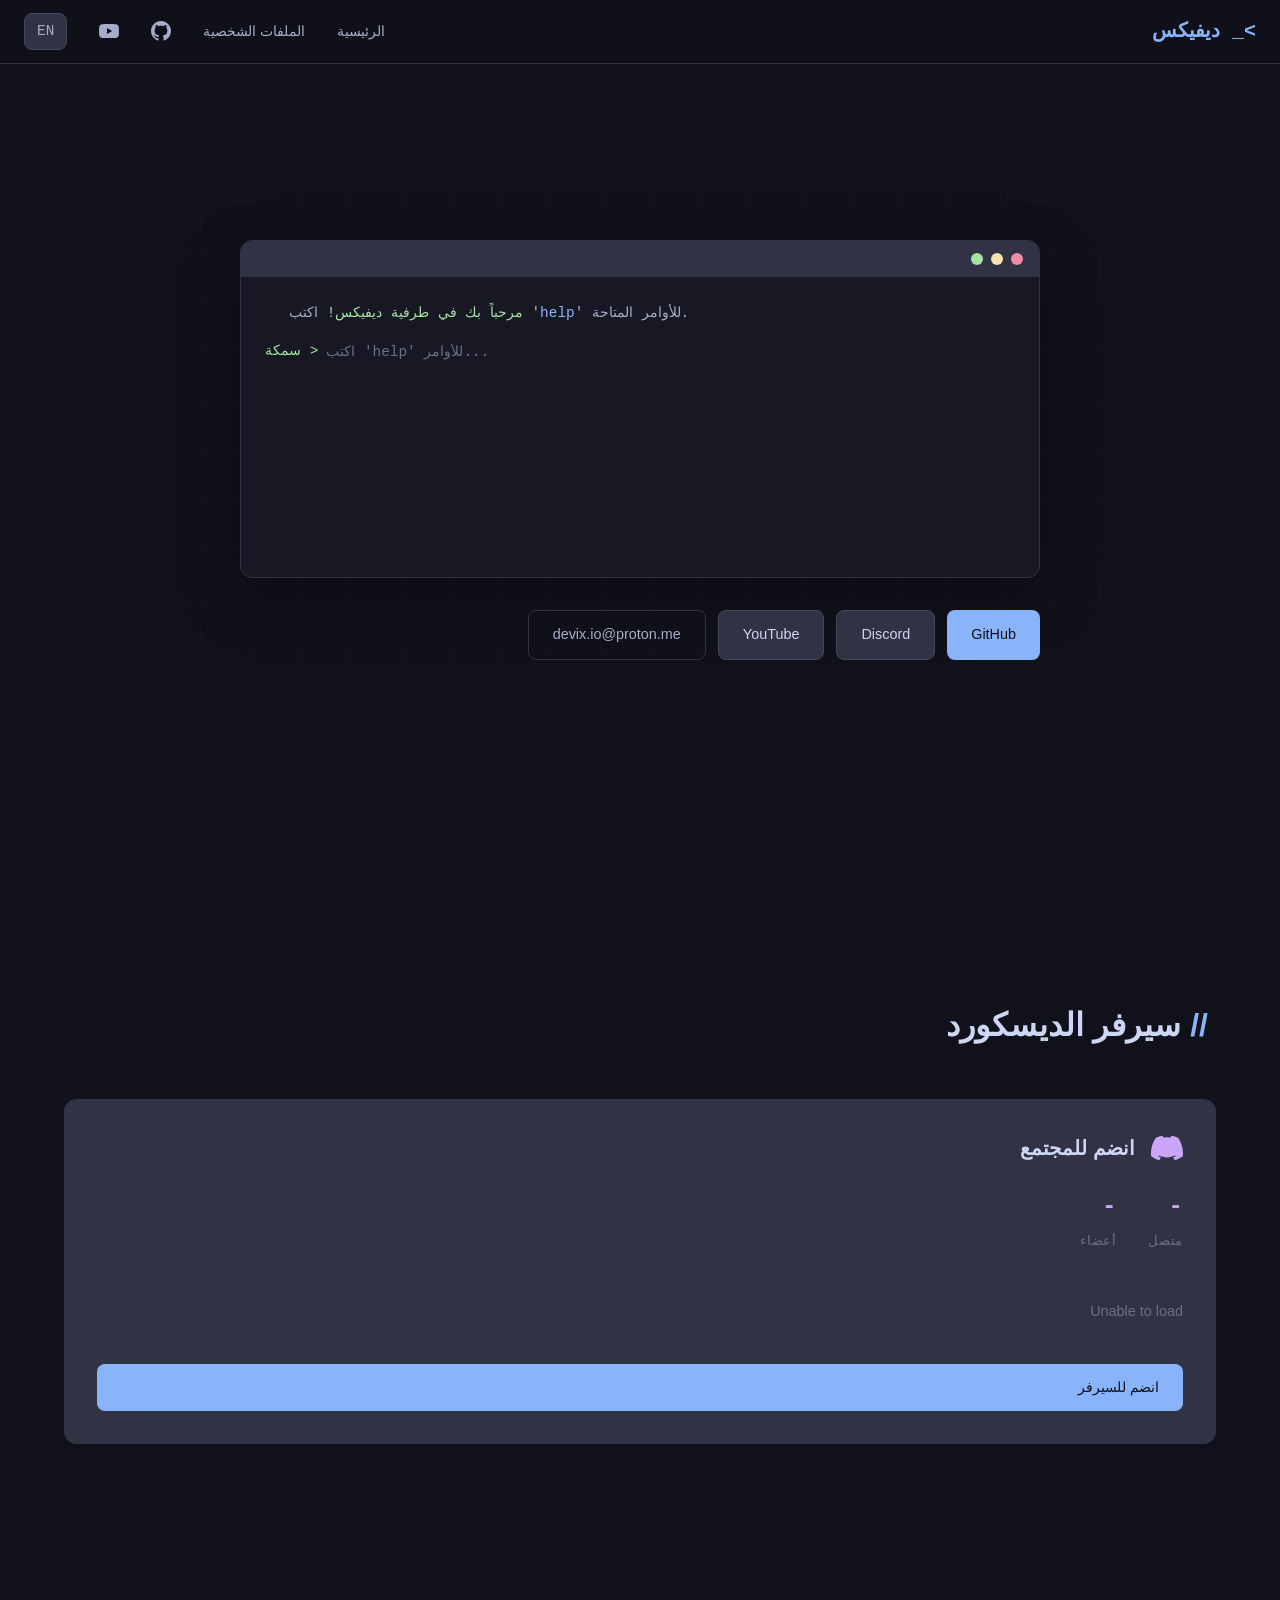
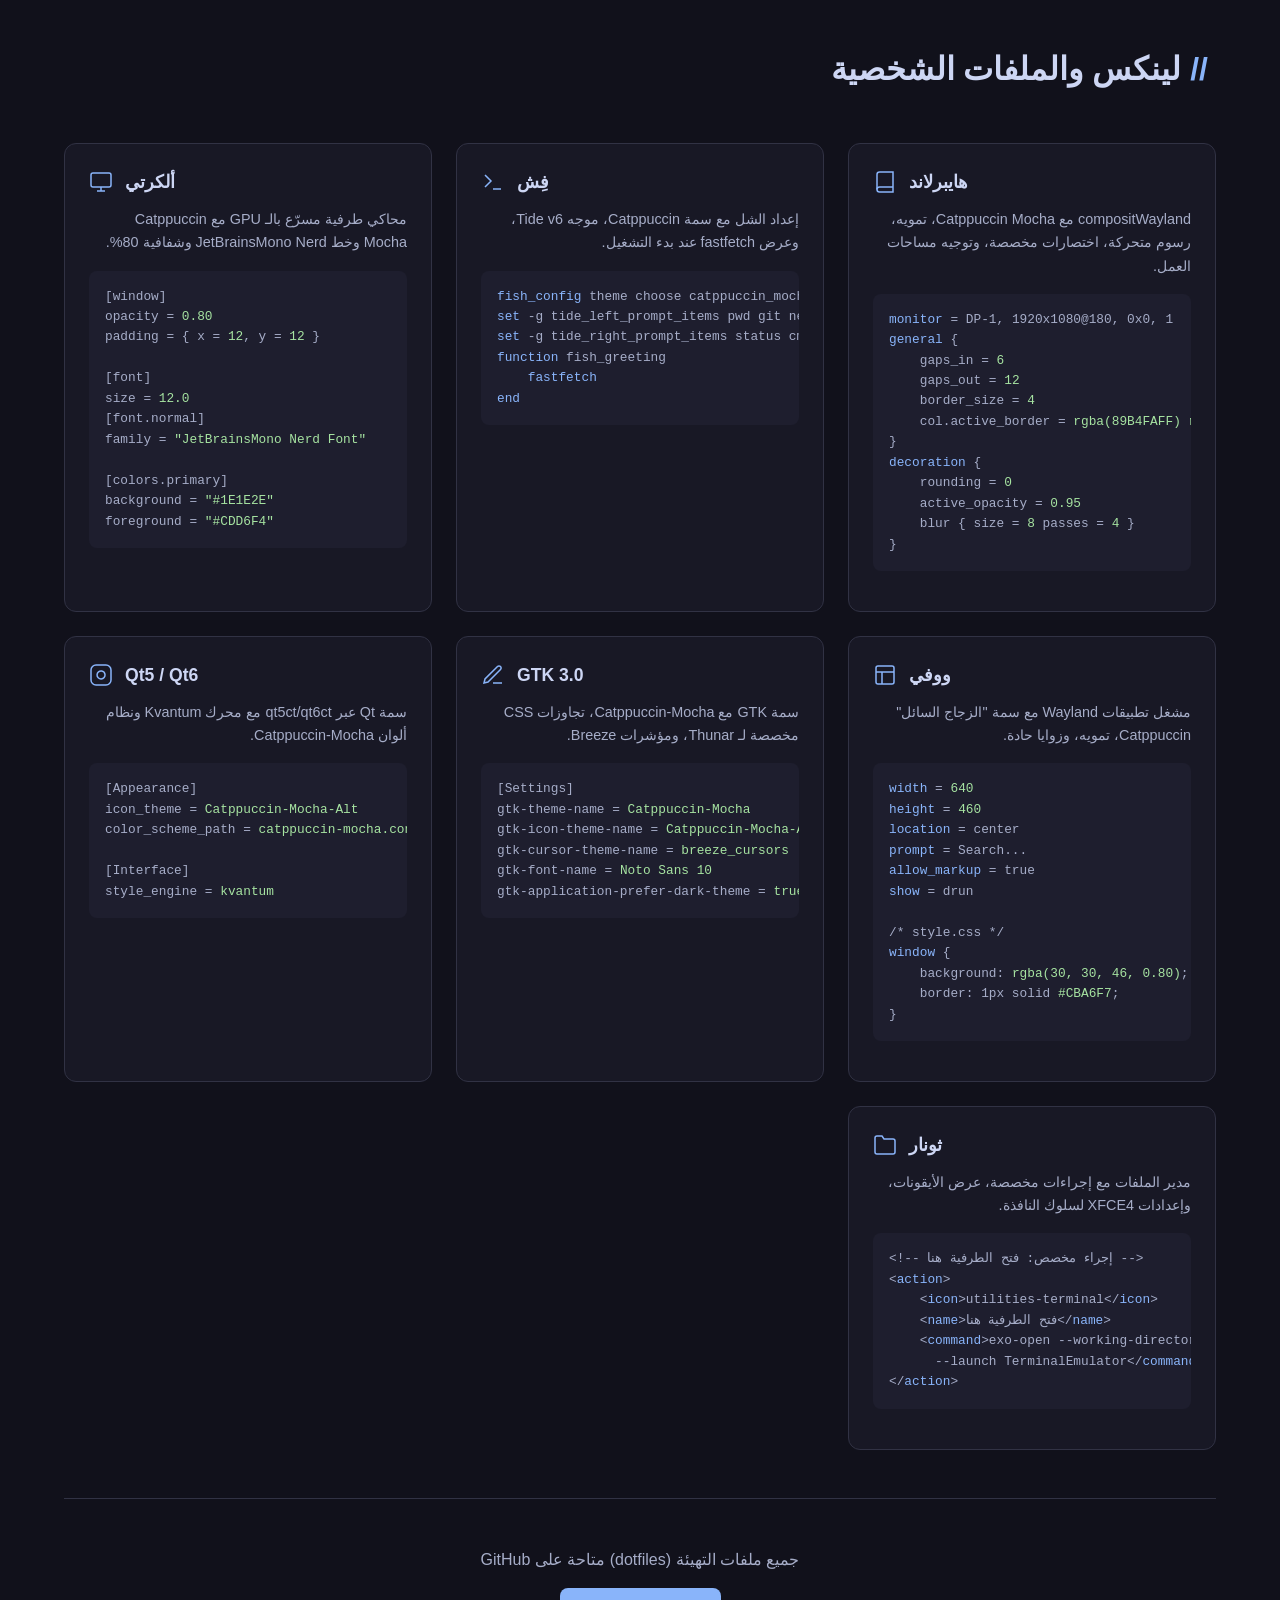
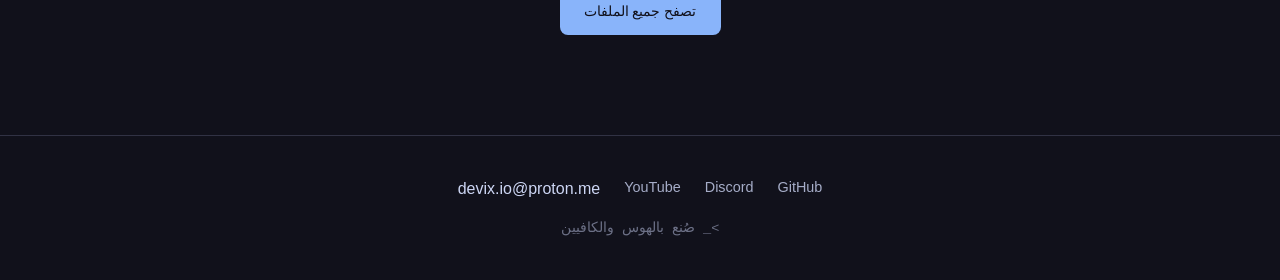
==== index-ar.html @ f1e40262 "Add files via upload" ====
<!DOCTYPE html>
<html lang="ar" dir="rtl">
<head>
    <meta charset="UTF-8">
    <meta name="viewport" content="width=device-width, initial-scale=1.0">
    <title>ديفيكس | مطور و منشئ محتوى</title>
    <meta name="description" content="محفظة ديفيكس - عاشق لينكس، لاعب محترف، يوتيوبر. عرض السكربتات والأدوات مفتوحة المصدر.">
    <meta http-equiv="Content-Security-Policy" content="default-src 'self'; script-src 'self' 'unsafe-inline' 'unsafe-eval'; style-src 'self' 'unsafe-inline' https://fonts.googleapis.com; font-src 'self' https://fonts.gstatic.com; img-src 'self' data: https:; connect-src 'self'; frame-src 'none'; object-src 'none'; base-uri 'self'; form-action 'self'; frame-ancestors 'none'; upgrade-insecure-requests;">
    <meta http-equiv="X-Content-Type-Options" content="nosniff">
    <meta http-equiv="X-Frame-Options" content="DENY">
    <meta http-equiv="X-XSS-Protection" content="1; mode=block">
    <meta http-equiv="Referrer-Policy" content="strict-origin-when-cross-origin">
    <meta http-equiv="Permissions-Policy" content="camera=(), microphone=(), geolocation=(), payment=(), usb=(), magnetometer=(), gyroscope=(), accelerometer=()">
    <meta http-equiv="Expect-CT" content="max-age=86400, enforce">
    <meta name="robots" content="index, follow, max-snippet:-1, max-image-preview:large, max-video-preview:-1">
    <meta name="theme-color" content="#111111">
    <meta name="msapplication-TileColor" content="#111111">
    <meta name="apple-mobile-web-app-capable" content="yes">
    <meta name="apple-mobile-web-app-status-bar-style" content="black-translucent">
    <link rel="stylesheet" href="style.css">
    <link rel="preconnect" href="https://fonts.googleapis.com">
    <link rel="preconnect" href="https://fonts.gstatic.com" crossorigin>
    <link href="https://fonts.googleapis.com/css2?family=JetBrains+Mono:wght@400;500;700&family=Inter:wght@300;400;500;600;700&display=swap" rel="stylesheet">
    <link href="https://fonts.googleapis.com/css2?family=Noto+Sans+Arabic:wght@300;400;500;600;700&display=swap" rel="stylesheet">
</head>
<body>
    <div class="grid-bg"></div>

    <nav class="navbar">
        <a href="#" class="logo">&gt;_ ديفيكس</a>
        <div class="nav-links">
            <a href="#home">الرئيسية</a>
            <a href="#dotfiles">الملفات الشخصية</a>
            <a href="https://github.com/devixio" target="_blank" class="social-link" aria-label="GitHub">
                <svg width="20" height="20" viewBox="0 0 24 24" fill="currentColor">
                    <path d="M12 0c-6.626 0-12 5.373-12 12 0 5.302 3.438 9.8 8.207 11.387.599.111.793-.261.793-.577v-2.234c-3.338.726-4.033-1.416-4.033-1.416-.546-1.387-1.333-1.756-1.333-1.756-1.089-.745.083-.729.083-.729 1.205.084 1.839 1.237 1.839 1.237 1.07 1.834 2.807 1.304 3.492.997.107-.775.418-1.305.762-1.604-2.665-.305-5.467-1.334-5.467-5.931 0-1.311.469-2.381 1.236-3.221-.124-.303-.535-1.524.117-3.176 0 0 1.008-.322 3.301 1.23.957-.266 1.983-.399 3.003-.404 1.02.005 2.047.138 3.006.404 2.291-1.552 3.297-1.23 3.297-1.23.653 1.653.242 2.874.118 3.176.77.84 1.235 1.911 1.235 3.221 0 4.609-2.807 5.624-5.479 5.921.43.372.823 1.102.823 2.222v3.293c0 .319.192.694.801.576 4.765-1.589 8.199-6.086 8.199-11.386 0-6.627-5.373-12-12-12z"/>
                </svg>
            </a>
            <a href="https://www.youtube.com/@imdevix" target="_blank" class="social-link" aria-label="YouTube">
                <svg width="20" height="20" viewBox="0 0 24 24" fill="currentColor">
                    <path d="M23.498 6.186a3.016 3.016 0 0 0-2.122-2.136C19.505 3.545 12 3.545 12 3.545s-7.505 0-9.377.505A3.017 3.017 0 0 0 .502 6.186C0 8.07 0 12 0 12s0 3.93.502 5.814a3.016 3.016 0 0 0 2.122 2.136c1.871.505 9.376.505 9.376.505s7.505 0 9.377-.505a3.015 3.015 0 0 0 2.122-2.136C24 15.93 24 12 24 12s0-3.93-.502-5.814zM9.545 15.568V8.432L15.818 12l-6.273 3.568z"/>
                </svg>
            </a>
            <a href="index.html" class="lang-switch" aria-label="English">EN</a>
        </div>
        <button class="mobile-menu-btn" aria-label="القائمة">
            <span></span>
            <span></span>
            <span></span>
        </button>
    </nav>

    <div class="mobile-menu">
        <a href="#home">الرئيسية</a>
        <a href="#dotfiles">الملفات الشخصية</a>
        <a href="https://github.com/devixio" target="_blank">GitHub</a>
        <a href="https://www.youtube.com/@imdevix" target="_blank">YouTube</a>
        <a href="https://discord.gg/p2QzaUtWvS" target="_blank">سيرفر الديسكورد</a>
        <a href="index.html" class="lang-switch">English</a>
    </div>

    <main>
        <section id="home" class="hero">
            <div class="hero-content">
                <div class="terminal-window">
                    <div class="terminal-header">
                        <span class="dot red"></span>
                        <span class="dot yellow"></span>
                        <span class="dot green"></span>
                    </div>
                    <div class="terminal-body" id="terminal">
                        <div id="output"></div>
                        <div class="terminal-input-line">
                            <span class="prompt">سمكة ></span>
                            <input type="text" id="command-input" autofocus autocomplete="off" spellcheck="false" placeholder="اكتب 'help' للأوامر...">
                        </div>
                    </div>
                </div>
                <div class="hero-links">
                    <a href="https://github.com/devixio" target="_blank" class="btn btn-primary">GitHub</a>
                    <a href="https://discord.gg/p2QzaUtWvS" target="_blank" class="btn btn-secondary">Discord</a>
                    <a href="https://www.youtube.com/@imdevix" target="_blank" class="btn btn-secondary">YouTube</a>
                    <span class="btn btn-ghost" style="cursor:default;">devix.io@proton.me</span>
                </div>
            </div>
        </section>

        <section id="discord" class="section">
            <div class="container">
                <h2 class="section-title"><span class="accent">//</span> سيرفر الديسكورد</h2>
                <div class="discord-widget" id="discord-widget">
                    <div class="discord-header">
                        <svg class="discord-icon" width="32" height="32" viewBox="0 0 24 24" fill="currentColor">
                            <path d="M20.317 4.37a19.791 19.791 0 0 0-4.885-1.515.074.074 0 0 0-.079.037c-.21.375-.444.864-.608 1.25a18.27 18.27 0 0 0-5.487 0 12.64 12.64 0 0 0-.617-1.25.077.077 0 0 0-.079-.037A19.736 19.736 0 0 0 3.677 4.37a.07.07 0 0 0-.032.027C.533 9.046-.32 13.58.099 18.057a.082.082 0 0 0 .031.057 19.9 19.9 0 0 0 5.993 3.03.078.078 0 0 0 .084-.028c.462-.63.874-1.295 1.226-1.994a.076.076 0 0 0-.041-.106 13.107 13.107 0 0 1-1.872-.892.077.077 0 0 1-.008-.128 10.2 10.2 0 0 0 .372-.292.074.074 0 0 1 .077-.01c3.928 1.793 8.18 1.793 12.062 0a.074.074 0 0 1 .078.01c.12.098.246.198.373.292a.077.077 0 0 1-.006.127 12.299 12.299 0 0 1-1.873.892.077.077 0 0 0-.041.107c.36.698.772 1.362 1.225 1.993a.076.076 0 0 0 .084.028 19.839 19.839 0 0 0 6.002-3.03.077.077 0 0 0 .032-.054c.5-5.177-.838-9.674-3.549-13.66a.061.061 0 0 0-.031-.03z"/>
                        </svg>
                        <h3>انضم للمجتمع</h3>
                    </div>
                    <div class="discord-stats" id="discord-stats">
                        <div class="stat">
                            <span class="stat-value" id="discord-online">-</span>
                            <span class="stat-label">متصل</span>
                        </div>
                        <div class="stat">
                            <span class="stat-value" id="discord-members">-</span>
                            <span class="stat-label">أعضاء</span>
                        </div>
                    </div>
                    <div class="discord-members" id="discord-members-list">
                        <div class="loading">جاري التحميل...</div>
                    </div>
                    <a href="https://discord.gg/p2QzaUtWvS" target="_blank" class="btn btn-primary discord-join">انضم للسيرفر</a>
                </div>
            </div>
        </section>

        <section id="dotfiles" class="section">
            <div class="container">
                <h2 class="section-title"><span class="accent">//</span> لينكس والملفات الشخصية</h2>
                <div class="dotfiles-grid">
                    <div class="dotfile-card">
                        <div class="dotfile-header">
                            <svg width="24" height="24" viewBox="0 0 24 24" fill="none" stroke="currentColor" stroke-width="1.5">
                                <path d="M4 19.5A2.5 2.5 0 0 1 6.5 17H20"/>
                                <path d="M6.5 2H20v20H6.5A2.5 2.5 0 0 1 4 19.5v-15A2.5 2.5 0 0 1 6.5 2z"/>
                            </svg>
                            <h3>هايبرلاند</h3>
                        </div>
                        <p> compositWayland مع Catppuccin Mocha، تمويه، رسوم متحركة، اختصارات مخصصة، وتوجيه مساحات العمل.</p>
                        <div class="code-preview">
                            <pre><code><span class="keyword">monitor</span> = DP-1, 1920x1080@180, 0x0, 1
<span class="keyword">general</span> {
    gaps_in = <span class="string">6</span>
    gaps_out = <span class="string">12</span>
    border_size = <span class="string">4</span>
    col.active_border = <span class="string">rgba(89B4FAFF) rgba(CBA6F7FF) 135deg</span>
}
<span class="keyword">decoration</span> {
    rounding = <span class="string">0</span>
    active_opacity = <span class="string">0.95</span>
    blur { size = <span class="string">8</span> passes = <span class="string">4</span> }
}</code></pre>
                        </div>
                    </div>

                    <div class="dotfile-card">
                        <div class="dotfile-header">
                            <svg width="24" height="24" viewBox="0 0 24 24" fill="none" stroke="currentColor" stroke-width="1.5">
                                <polyline points="4,17 10,11 4,5"/>
                                <line x1="12" y1="19" x2="20" y2="19"/>
                            </svg>
                            <h3>فِش</h3>
                        </div>
                        <p>إعداد الشل مع سمة Catppuccin، موجه Tide v6، وعرض fastfetch عند بدء التشغيل.</p>
                        <div class="code-preview">
                            <pre><code><span class="keyword">fish_config</span> theme choose catppuccin_mocha
<span class="keyword">set</span> -g tide_left_prompt_items pwd git newline character
<span class="keyword">set</span> -g tide_right_prompt_items status cmd_duration context jobs node python
<span class="keyword">function</span> fish_greeting
    <span class="keyword">fastfetch</span>
<span class="keyword">end</span></code></pre>
                        </div>
                    </div>

                    <div class="dotfile-card">
                        <div class="dotfile-header">
                            <svg width="24" height="24" viewBox="0 0 24 24" fill="none" stroke="currentColor" stroke-width="1.5">
                                <rect x="2" y="3" width="20" height="14" rx="2"/>
                                <path d="M8 21h8M12 17v4"/>
                            </svg>
                            <h3>ألكرتي</h3>
                        </div>
                        <p>محاكي طرفية مسرّع بالـ GPU مع Catppuccin Mocha وخط JetBrainsMono Nerd وشفافية 80%.</p>
                        <div class="code-preview">
                            <pre><code>[window]
opacity = <span class="string">0.80</span>
padding = { x = <span class="string">12</span>, y = <span class="string">12</span> }

[font]
size = <span class="string">12.0</span>
[font.normal]
family = <span class="string">"JetBrainsMono Nerd Font"</span>

[colors.primary]
background = <span class="string">"#1E1E2E"</span>
foreground = <span class="string">"#CDD6F4"</span></code></pre>
                        </div>
                    </div>

                    <div class="dotfile-card">
                        <div class="dotfile-header">
                            <svg width="24" height="24" viewBox="0 0 24 24" fill="none" stroke="currentColor" stroke-width="1.5">
                                <rect x="3" y="3" width="18" height="18" rx="2"/>
                                <path d="M3 9h18M9 21V9"/>
                            </svg>
                            <h3>ووفي</h3>
                        </div>
                        <p>مشغل تطبيقات Wayland مع سمة "الزجاج السائل" Catppuccin، تمويه، وزوايا حادة.</p>
                        <div class="code-preview">
                            <pre><code><span class="keyword">width</span> = <span class="string">640</span>
<span class="keyword">height</span> = <span class="string">460</span>
<span class="keyword">location</span> = center
<span class="keyword">prompt</span> = Search...
<span class="keyword">allow_markup</span> = true
<span class="keyword">show</span> = drun

<span class="comment">/* style.css */</span>
<span class="keyword">window</span> {
    background: <span class="string">rgba(30, 30, 46, 0.80)</span>;
    border: 1px solid <span class="string">#CBA6F7</span>;
}</code></pre>
                        </div>
                    </div>

                    <div class="dotfile-card">
                        <div class="dotfile-header">
                            <svg width="24" height="24" viewBox="0 0 24 24" fill="none" stroke="currentColor" stroke-width="1.5">
                                <path d="M12 20h9"/>
                                <path d="M16.5 3.5a2.121 2.121 0 0 1 3 3L7 19l-4 1 1-4L16.5 3.5z"/>
                            </svg>
                            <h3>GTK 3.0</h3>
                        </div>
                        <p>سمة GTK مع Catppuccin-Mocha، تجاوزات CSS مخصصة لـ Thunar، ومؤشرات Breeze.</p>
                        <div class="code-preview">
                            <pre><code>[Settings]
gtk-theme-name = <span class="string">Catppuccin-Mocha</span>
gtk-icon-theme-name = <span class="string">Catppuccin-Mocha-Alt</span>
gtk-cursor-theme-name = <span class="string">breeze_cursors</span>
gtk-font-name = <span class="string">Noto Sans 10</span>
gtk-application-prefer-dark-theme = <span class="string">true</span></code></pre>
                        </div>
                    </div>

                    <div class="dotfile-card">
                        <div class="dotfile-header">
                            <svg width="24" height="24" viewBox="0 0 24 24" fill="none" stroke="currentColor" stroke-width="1.5">
                                <rect x="2" y="2" width="20" height="20" rx="5"/>
                                <path d="M16 11.37A4 4 0 1 1 12.63 8 4 4 0 0 1 16 11.37z"/>
                            </svg>
                            <h3>Qt5 / Qt6</h3>
                        </div>
                        <p>سمة Qt عبر qt5ct/qt6ct مع محرك Kvantum ونظام ألوان Catppuccin-Mocha.</p>
                        <div class="code-preview">
                            <pre><code>[Appearance]
icon_theme = <span class="string">Catppuccin-Mocha-Alt</span>
color_scheme_path = <span class="string">catppuccin-mocha.conf</span>

[Interface]
style_engine = <span class="string">kvantum</span></code></pre>
                        </div>
                    </div>

                    <div class="dotfile-card">
                        <div class="dotfile-header">
                            <svg width="24" height="24" viewBox="0 0 24 24" fill="none" stroke="currentColor" stroke-width="1.5">
                                <path d="M22 19a2 2 0 0 1-2 2H4a2 2 0 0 1-2-2V5a2 2 0 0 1 2-2h5l2 3h9a2 2 0 0 1 2 2z"/>
                            </svg>
                            <h3>ثونار</h3>
                        </div>
                        <p>مدير الملفات مع إجراءات مخصصة، عرض الأيقونات، وإعدادات XFCE4 لسلوك النافذة.</p>
                        <div class="code-preview">
                            <pre><code><span class="comment">&lt;!-- إجراء مخصص: فتح الطرفية هنا --&gt;</span>
&lt;<span class="keyword">action</span>&gt;
    &lt;<span class="keyword">icon</span>&gt;utilities-terminal&lt;/<span class="keyword">icon</span>&gt;
    &lt;<span class="keyword">name</span>&gt;فتح الطرفية هنا&lt;/<span class="keyword">name</span>&gt;
    &lt;<span class="keyword">command</span>&gt;exo-open --working-directory %f \
      --launch TerminalEmulator&lt;/<span class="keyword">command</span>&gt;
&lt;/<span class="keyword">action</span>&gt;</code></pre>
                        </div>
                    </div>
                </div>
                <div class="dotfiles-cta">
                    <p>جميع ملفات التهيئة (dotfiles) متاحة على GitHub</p>
                    <a href="https://github.com/devixio/dotfiles" target="_blank" class="btn btn-primary">تصفح جميع الملفات</a>
                </div>
            </div>
        </section>

    </main>

    <footer class="footer">
        <div class="container">
            <div class="footer-content">
                <p class="footer-text">&gt;_ صُنع بالهوس والكافيين</p>
                <div class="footer-links">
                    <a href="https://github.com/devixio" target="_blank">GitHub</a>
                    <a href="https://discord.gg/p2QzaUtWvS" target="_blank">Discord</a>
                    <a href="https://www.youtube.com/@imdevix" target="_blank">YouTube</a>
                    <span style="cursor:default;">devix.io@proton.me</span>
                </div>
            </div>
        </div>
    </footer>

    <script src="script.js" defer></script>
</body>
</html>
---- style.css ----
:root {
    /* Catppuccin Mocha */
    --base: #1e1e2e;
    --mantle: #181825;
    --crust: #11111b;
    --surface0: #313244;
    --surface1: #45475a;
    --surface2: #585b70;
    --overlay0: #6c7086;
    --overlay1: #7f849c;
    --overlay2: #9399b2;
    --subtext0: #a6adc8;
    --subtext1: #bac2de;
    --text: #cdd6f4;
    --lavender: #b4befe;
    --blue: #89b4fa;
    --sapphire: #74c7ec;
    --sky: #89dceb;
    --teal: #94e2d5;
    --green: #a6e3a1;
    --yellow: #f9e2af;
    --peach: #fab387;
    --maroon: #eba0ac;
    --red: #f38ba8;
    --mauve: #cba6f7;
    --pink: #f5c2e7;
    --flamingo: #f2cdcd;
    --rosewater: #f5e0dc;

    --font-sans: 'Inter', -apple-system, BlinkMacSystemFont, sans-serif;
    --font-mono: 'JetBrains Mono', 'Fira Code', monospace;

    --radius: 8px;
    --radius-lg: 12px;
    --transition: 200ms ease;
}

* {
    margin: 0;
    padding: 0;
    box-sizing: border-box;
}

html {
    scroll-behavior: smooth;
    scroll-padding-top: 80px;
}

body {
    font-family: var(--font-sans);
    background: var(--crust);
    color: var(--text);
    line-height: 1.6;
    overflow-x: hidden;
}

/* Grid Background */
.grid-bg {
    position: fixed;
    top: 0;
    left: 0;
    width: 100%;
    height: 100%;
    background-image:
        linear-gradient(rgba(137, 180, 250, 0.03) 1px, transparent 1px),
        linear-gradient(90deg, rgba(137, 180, 250, 0.03) 1px, transparent 1px);
    background-size: 50px 50px;
    pointer-events: none;
    z-index: -1;
}

/* Container */
.container {
    max-width: 1200px;
    margin: 0 auto;
    padding: 0 24px;
}

/* Navbar */
.navbar {
    position: fixed;
    top: 0;
    left: 0;
    right: 0;
    height: 64px;
    background: rgba(17, 17, 27, 0.85);
    backdrop-filter: blur(12px);
    border-bottom: 1px solid var(--surface0);
    display: flex;
    align-items: center;
    justify-content: space-between;
    padding: 0 24px;
    z-index: 1000;
}

.logo {
    font-family: var(--font-mono);
    font-size: 1.25rem;
    font-weight: 700;
    color: var(--blue);
    text-decoration: none;
    transition: color var(--transition);
}

.logo:hover {
    color: var(--lavender);
}

.nav-links {
    display: flex;
    align-items: center;
    gap: 32px;
}

.nav-links a {
    color: var(--subtext0);
    text-decoration: none;
    font-size: 0.9rem;
    font-weight: 500;
    transition: color var(--transition);
}

.nav-links a:hover {
    color: var(--text);
}

.social-link {
    color: var(--subtext0) !important;
    display: flex;
    align-items: center;
}

.social-link:hover {
    color: var(--text) !important;
}

.mobile-menu-btn {
    display: none;
    flex-direction: column;
    gap: 5px;
    background: none;
    border: none;
    cursor: pointer;
    padding: 4px;
}

.mobile-menu-btn span {
    display: block;
    width: 24px;
    height: 2px;
    background: var(--text);
    transition: all var(--transition);
}

.mobile-menu {
    display: none;
    position: fixed;
    top: 64px;
    left: 0;
    right: 0;
    background: var(--mantle);
    border-bottom: 1px solid var(--surface0);
    padding: 16px 24px;
    flex-direction: column;
    gap: 16px;
    z-index: 999;
}

.mobile-menu.active {
    display: flex;
}

.mobile-menu a {
    color: var(--subtext0);
    text-decoration: none;
    font-size: 1rem;
    padding: 8px 0;
    border-bottom: 1px solid var(--surface0);
}

.mobile-menu a:last-child {
    border-bottom: none;
}

/* Hero Section */
.hero {
    min-height: 100vh;
    display: flex;
    align-items: center;
    justify-content: center;
    padding: 100px 24px;
}

.hero-content {
    max-width: 800px;
    width: 100%;
}

.terminal-window {
    background: var(--mantle);
    border: 1px solid var(--surface0);
    border-radius: var(--radius-lg);
    overflow: hidden;
    box-shadow: 0 20px 60px rgba(0, 0, 0, 0.3);
}

.terminal-header {
    background: var(--surface0);
    padding: 12px 16px;
    display: flex;
    gap: 8px;
}

.dot {
    width: 12px;
    height: 12px;
    border-radius: 50%;
}

.dot.red { background: var(--red); }
.dot.yellow { background: var(--yellow); }
.dot.green { background: var(--green); }

.terminal-body {
    padding: 24px;
    font-family: var(--font-mono);
    font-size: 0.9rem;
    line-height: 1.8;
    min-height: 300px;
    max-height: 400px;
    overflow-y: auto;
    cursor: text;
}

.terminal-line {
    color: var(--text);
}

.prompt {
    color: var(--green);
    margin-right: 8px;
}

.terminal-output {
    color: var(--subtext0);
    padding-left: 24px;
    margin-bottom: 12px;
}

.terminal-input-line {
    display: flex;
    align-items: center;
    margin-top: 8px;
}

#command-input {
    flex: 1;
    background: transparent;
    border: none;
    outline: none;
    color: var(--text);
    font-family: var(--font-mono);
    font-size: 0.9rem;
    caret-color: var(--green);
}

#command-input::placeholder {
    color: var(--overlay0);
}

.output-text {
    color: var(--subtext0);
}

.cmd {
    color: var(--blue);
    font-weight: 500;
}

.dir {
    color: var(--blue);
    font-weight: 500;
}

.error {
    color: var(--red);
}

.welcome {
    color: var(--green);
    font-weight: 500;
}

.theme-name {
    color: var(--mauve);
    font-weight: 600;
}

.cursor {
    animation: blink 1s infinite;
    color: var(--green);
}

@keyframes blink {
    0%, 50% { opacity: 1; }
    51%, 100% { opacity: 0; }
}

.hero-links {
    display: flex;
    gap: 12px;
    margin-top: 32px;
    flex-wrap: wrap;
}

/* Buttons */
.btn {
    display: inline-flex;
    align-items: center;
    gap: 8px;
    padding: 12px 24px;
    border-radius: var(--radius);
    font-size: 0.9rem;
    font-weight: 500;
    text-decoration: none;
    transition: all var(--transition);
    cursor: pointer;
    border: none;
}

.btn-primary {
    background: var(--blue);
    color: var(--crust);
}

.btn-primary:hover {
    background: var(--lavender);
    transform: translateY(-2px);
}

.btn-secondary {
    background: var(--surface0);
    color: var(--text);
    border: 1px solid var(--surface1);
}

.btn-secondary:hover {
    background: var(--surface1);
    transform: translateY(-2px);
}

.btn-ghost {
    background: transparent;
    color: var(--subtext0);
    border: 1px solid var(--surface0);
}

.btn-ghost:hover {
    background: var(--surface0);
    color: var(--text);
}

/* Sections */
.section {
    padding: 100px 0;
}

.section-title {
    font-size: 2rem;
    font-weight: 700;
    margin-bottom: 48px;
}

.accent {
    color: var(--blue);
    margin-right: 8px;
}

/* Dotfiles Section */
.dotfiles-grid {
    display: grid;
    grid-template-columns: repeat(auto-fill, minmax(280px, 1fr));
    gap: 24px;
}

.dotfile-card {
    background: var(--mantle);
    border: 1px solid var(--surface0);
    border-radius: var(--radius-lg);
    padding: 24px;
    transition: all var(--transition);
}

.dotfile-card:hover {
    border-color: var(--surface1);
    transform: translateY(-2px);
}

.dotfile-header {
    display: flex;
    align-items: center;
    gap: 12px;
    margin-bottom: 12px;
    color: var(--blue);
}

.dotfile-header h3 {
    font-size: 1.1rem;
    color: var(--text);
}

.dotfile-card > p {
    font-size: 0.9rem;
    color: var(--subtext0);
    margin-bottom: 16px;
}

.code-preview {
    background: var(--base);
    border-radius: var(--radius);
    padding: 16px;
    margin-bottom: 16px;
    overflow-x: auto;
}

.code-preview pre {
    font-family: var(--font-mono);
    font-size: 0.8rem;
    line-height: 1.6;
}

.code-preview code {
    color: var(--subtext0);
}

.code-preview .keyword {
    color: var(--blue);
}

.code-preview .string {
    color: var(--green);
}

.dotfiles-cta {
    text-align: center;
    margin-top: 48px;
    padding-top: 48px;
    border-top: 1px solid var(--surface0);
}

.dotfiles-cta p {
    color: var(--subtext0);
    margin-bottom: 16px;
}

/* Footer */
.footer {
    padding: 40px 0;
    border-top: 1px solid var(--surface0);
}

.footer-content {
    display: flex;
    justify-content: space-between;
    align-items: center;
    flex-wrap: wrap;
    gap: 16px;
}

.footer-text {
    font-family: var(--font-mono);
    font-size: 0.85rem;
    color: var(--overlay0);
}

.footer-links {
    display: flex;
    gap: 24px;
}

.footer-links a {
    color: var(--subtext0);
    text-decoration: none;
    font-size: 0.9rem;
    transition: color var(--transition);
}

.footer-links a:hover {
    color: var(--text);
}

/* Responsive */
@media (max-width: 768px) {
    .nav-links {
        display: none;
    }

    .mobile-menu-btn {
        display: flex;
    }

    .hero {
        padding: 100px 16px;
    }

    .terminal-body {
        font-size: 0.8rem;
        padding: 16px;
    }

    .dotfiles-grid {
        grid-template-columns: 1fr;
    }

    .section {
        padding: 60px 0;
    }

    .section-title {
        font-size: 1.5rem;
    }

    .footer-content {
        flex-direction: column;
        text-align: center;
    }
}

@media (max-width: 480px) {
    .hero-links {
        flex-direction: column;
    }

    .btn {
        width: 100%;
        justify-content: center;
    }
}

/* Animations */
@keyframes fadeInUp {
    from {
        opacity: 0;
        transform: translateY(20px);
    }
    to {
        opacity: 1;
        transform: translateY(0);
    }
}

.animate-in {
    animation: fadeInUp 0.5s ease forwards;
}

/* Scrollbar */
::-webkit-scrollbar {
    width: 8px;
}

::-webkit-scrollbar-track {
    background: var(--crust);
}

::-webkit-scrollbar-thumb {
    background: var(--surface1);
    border-radius: 4px;
}

::-webkit-scrollbar-thumb:hover {
    background: var(--surface2);
}

/* Security: Prevent text selection on UI chrome */
.navbar,
.terminal-header,
.mobile-menu-btn {
    user-select: none;
    -webkit-user-select: none;
}

/* Security: Safe focus styles for accessibility */
a:focus-visible,
button:focus-visible {
    outline: 2px solid var(--blue);
    outline-offset: 2px;
}

/* Language Switcher */
.lang-switch {
    padding: 6px 12px;
    border-radius: var(--radius);
    background: var(--surface0);
    color: var(--subtext0);
    text-decoration: none;
    font-size: 0.8rem;
    font-weight: 600;
    font-family: var(--font-mono);
    transition: all var(--transition);
    border: 1px solid var(--surface1);
}

.lang-switch:hover {
    background: var(--blue);
    color: var(--crust);
    border-color: var(--blue);
}

/* RTL Support */
html[dir="rtl"] body {
    font-family: 'Noto Sans Arabic', 'Inter', -apple-system, BlinkMacSystemFont, sans-serif;
}

html[dir="rtl"] .terminal-body {
    font-family: var(--font-mono);
    direction: ltr;
    text-align: left;
}

html[dir="rtl"] .code-preview {
    direction: ltr;
    text-align: left;
}

html[dir="rtl"] .dotfile-header {
    flex-direction: row-reverse;
}

html[dir="rtl"] .code-preview pre {
    direction: ltr;
}

html[dir="rtl"] .footer-content {
    flex-direction: column-reverse;
}

/* CMatrix Animation */
.matrix-container {
    position: relative;
    width: 100%;
    height: 200px;
    overflow: hidden;
    background: var(--crust);
    margin: 8px 0;
    border-radius: var(--radius);
}

.matrix-char {
    position: absolute;
    top: -20px;
    color: var(--green);
    font-family: var(--font-mono);
    font-size: 14px;
    text-shadow: 0 0 10px var(--green);
    animation: matrixFall linear forwards;
    pointer-events: none;
}

@keyframes matrixFall {
    to {
        top: 220px;
        opacity: 0;
    }
}

.matrix-exit,
.cava-exit {
    opacity: 0.7;
    font-style: italic;
}

/* CAVA Animation */
.cava-container {
    display: flex;
    align-items: flex-end;
    justify-content: center;
    gap: 3px;
    height: 120px;
    padding: 16px;
    background: var(--crust);
    margin: 8px 0;
    border-radius: var(--radius);
}

.cava-bar {
    width: 8px;
    height: 20%;
    background: var(--blue);
    border-radius: 2px 2px 0 0;
    transition: height 0.1s ease, background 0.1s ease;
    min-height: 4px;
}

/* Figlet Text */
.figlet {
    font-family: var(--font-mono);
    font-size: 0.6rem;
    line-height: 1.1;
    color: var(--blue);
    white-space: pre;
}

.discord-widget {
    background: var(--surface0);
    border: 1px solid var(--surface0);
    padding: 2rem;
    border-radius: 12px;
}

.discord-header {
    display: flex;
    align-items: center;
    gap: 1rem;
    margin-bottom: 1.5rem;
}

.discord-icon {
    color: var(--mauve);
}

.discord-header h3 {
    font-size: 1.25rem;
    color: var(--text);
}

.discord-stats {
    display: flex;
    gap: 2rem;
    margin-bottom: 1.5rem;
    padding-bottom: 1.5rem;
    border-bottom: 1px solid var(--surface0);
}

.discord-stats .stat {
    display: flex;
    flex-direction: column;
    gap: 0.25rem;
}

.discord-stats .stat-value {
    font-size: 1.5rem;
    font-weight: 700;
    color: var(--mauve);
    font-family: var(--font-mono);
}

.discord-stats .stat-label {
    font-size: 0.8rem;
    color: var(--overlay0);
    text-transform: uppercase;
    letter-spacing: 0.05em;
}

.discord-members {
    display: flex;
    flex-wrap: wrap;
    gap: 0.5rem;
    margin-bottom: 1.5rem;
    min-height: 40px;
}

.discord-member {
    display: flex;
    align-items: center;
    gap: 0.5rem;
    padding: 0.4rem 0.8rem;
    background: var(--surface0);
    border-radius: 6px;
    font-size: 0.85rem;
    color: var(--text);
}

.discord-member-avatar {
    width: 20px;
    height: 20px;
    border-radius: 50%;
}

.discord-member-status {
    width: 8px;
    height: 8px;
    border-radius: 50%;
}

.discord-member-status.online { background: var(--green); }
.discord-member-status.idle { background: var(--yellow); }
.discord-member-status.dnd { background: var(--red); }
.discord-member-status.offline { background: var(--overlay0); }

.discord-join {
    width: 100%;
    text-align: center;
}

.loading {
    color: var(--overlay0);
    font-size: 0.9rem;
}
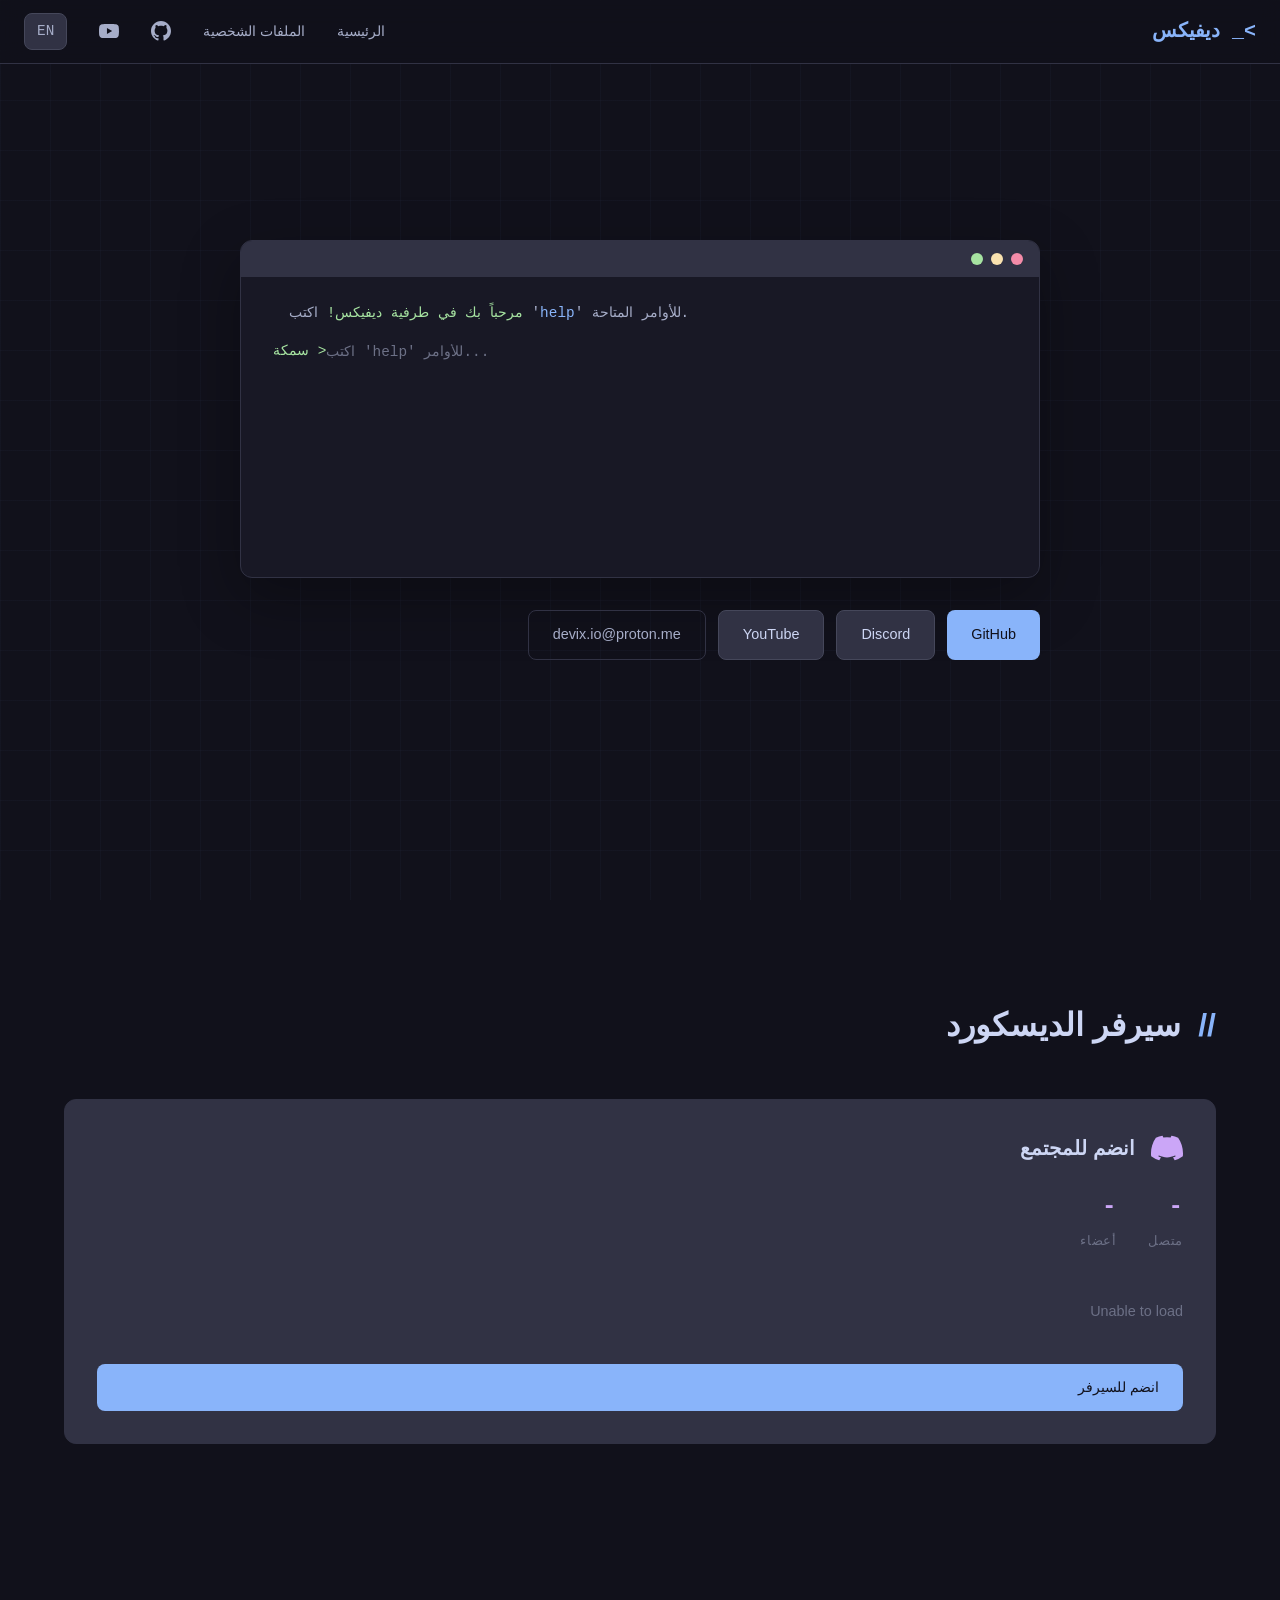
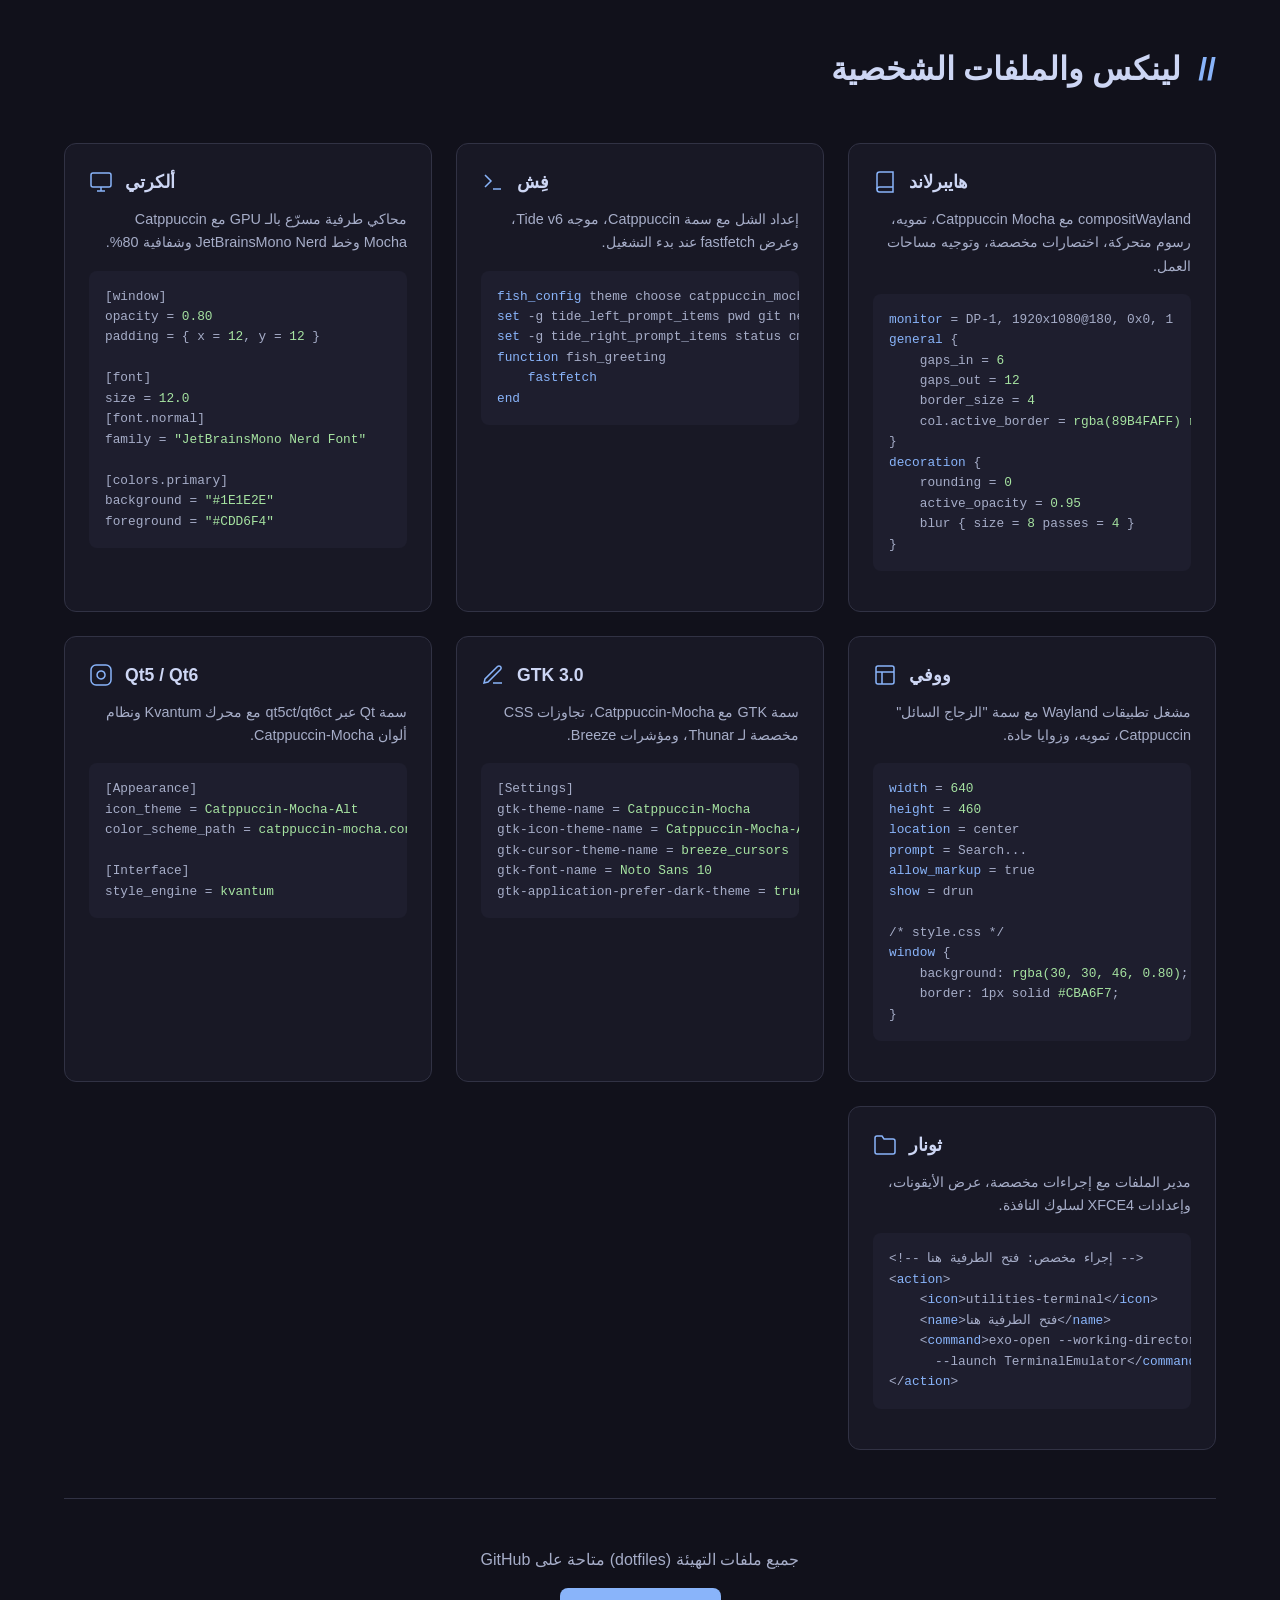
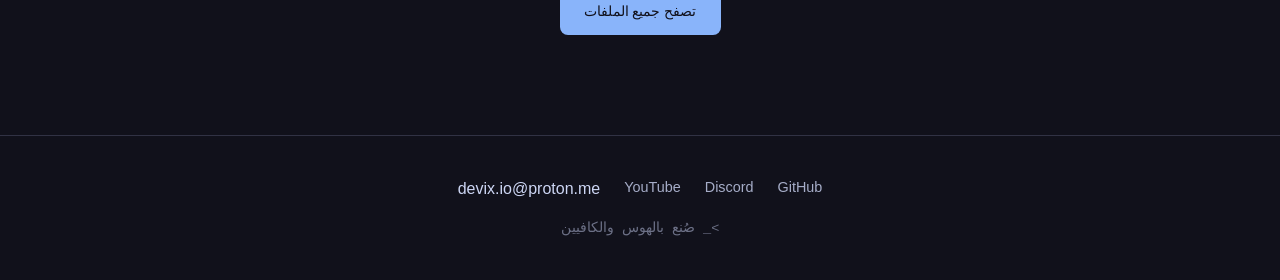
==== commit 4e921ce8: "Add files via upload" ====
--- a/index-ar.html
+++ b/index-ar.html
@@ -78,7 +78,7 @@
                 </div>
                 <div class="hero-links">
                     <a href="https://github.com/devixio" target="_blank" class="btn btn-primary">GitHub</a>
-                    <a href="https://discord.gg/p2QzaUtWvS" target="_blank" class="btn btn-secondary">Discord</a>
+                    <a href="https://discord.com/users/devix.io" target="_blank" class="btn btn-secondary">Discord</a>
                     <a href="https://www.youtube.com/@imdevix" target="_blank" class="btn btn-secondary">YouTube</a>
                     <span class="btn btn-ghost" style="cursor:default;">devix.io@proton.me</span>
                 </div>
--- a/style.css
+++ b/style.css
@@ -489,7 +489,33 @@
     color: var(--text);
 }
 
-/* Responsive */
+/* Hamburger Animation */
+.mobile-menu-btn.active span:nth-child(1) {
+    transform: rotate(45deg) translate(5px, 5px);
+}
+.mobile-menu-btn.active span:nth-child(2) {
+    opacity: 0;
+}
+.mobile-menu-btn.active span:nth-child(3) {
+    transform: rotate(-45deg) translate(5px, -5px);
+}
+
+/* Mobile Menu Backdrop */
+.mobile-menu-backdrop {
+    display: none;
+    position: fixed;
+    inset: 0;
+    background: rgba(0, 0, 0, 0.5);
+    z-index: 998;
+    opacity: 0;
+    transition: opacity 0.3s ease;
+}
+.mobile-menu-backdrop.active {
+    display: block;
+    opacity: 1;
+}
+
+/* Responsive - Tablet */
 @media (max-width: 768px) {
     .nav-links {
         display: none;
@@ -497,44 +523,389 @@
 
     .mobile-menu-btn {
         display: flex;
+        padding: 8px;
+    }
+
+    .grid-bg {
+        background-size: 40px 40px;
+        opacity: 0.8;
     }
 
     .hero {
-        padding: 100px 16px;
+        padding: 72px 16px 32px;
+        min-height: auto;
+    }
+
+    .hero-content {
+        max-width: 100%;
+    }
+
+    .terminal-window {
+        border-radius: var(--radius);
+        box-shadow: 0 8px 32px rgba(0, 0, 0, 0.25);
+    }
+
+    .terminal-header {
+        padding: 10px 14px;
     }
 
     .terminal-body {
-        font-size: 0.8rem;
-        padding: 16px;
+        font-size: 0.72rem;
+        padding: 14px;
+        min-height: 200px;
+        max-height: 280px;
+        line-height: 1.7;
+    }
+
+    #command-input {
+        font-size: 0.72rem;
     }
 
     .dotfiles-grid {
         grid-template-columns: 1fr;
+        gap: 14px;
     }
 
     .section {
-        padding: 60px 0;
+        padding: 48px 0;
     }
 
     .section-title {
-        font-size: 1.5rem;
+        font-size: 1.2rem;
+        margin-bottom: 24px;
+    }
+
+    .container {
+        padding: 0 14px;
+    }
+
+    .navbar {
+        padding: 0 14px;
+        height: 56px;
+    }
+
+    .logo {
+        font-size: 1.05rem;
+    }
+
+    .btn {
+        padding: 10px 20px;
+        font-size: 0.8rem;
+        border-radius: var(--radius);
+    }
+
+    .btn:active {
+        transform: scale(0.97);
+    }
+
+    .figlet {
+        font-size: 0.28rem;
+        overflow-x: auto;
+        white-space: pre;
+    }
+
+    .discord-stats {
+        gap: 1.25rem;
+    }
+
+    .discord-stats .stat-value {
+        font-size: 1.15rem;
+    }
+
+    .discord-stats .stat-label {
+        font-size: 0.7rem;
+    }
+
+    .discord-widget {
+        padding: 1rem;
+        border-radius: var(--radius);
+    }
+
+    .discord-header h3 {
+        font-size: 1rem;
+    }
+
+    .discord-member {
+        padding: 0.3rem 0.6rem;
+        font-size: 0.75rem;
+        border-radius: 4px;
+    }
+
+    .discord-member-avatar {
+        width: 16px;
+        height: 16px;
+    }
+
+    .discord-member-status {
+        width: 6px;
+        height: 6px;
+    }
+
+    .dotfile-card {
+        padding: 16px;
+        border-radius: var(--radius);
+    }
+
+    .dotfile-header h3 {
+        font-size: 0.95rem;
+    }
+
+    .dotfile-card > p {
+        font-size: 0.8rem;
+        line-height: 1.5;
+    }
+
+    .code-preview {
+        padding: 10px;
+        border-radius: 6px;
+    }
+
+    .code-preview pre {
+        font-size: 0.62rem;
+        line-height: 1.5;
+    }
+
+    .footer {
+        padding: 24px 0;
     }
 
     .footer-content {
         flex-direction: column;
         text-align: center;
     }
+
+    .footer-text {
+        font-size: 0.72rem;
+    }
+
+    .footer-links {
+        gap: 14px;
+    }
+
+    .footer-links a {
+        font-size: 0.78rem;
+    }
+
+    .terminal-input-line {
+        margin-top: 4px;
+    }
+
+    .mobile-menu {
+        padding: 8px 14px;
+        gap: 0;
+        animation: slideDown 0.2s ease;
+        border-radius: 0 0 var(--radius) var(--radius);
+    }
+
+    .mobile-menu a {
+        padding: 11px 0;
+        font-size: 0.88rem;
+        border-bottom-color: var(--surface0);
+    }
+
+    .lang-switch {
+        padding: 5px 10px;
+        font-size: 0.7rem;
+    }
+
+    .dotfiles-cta {
+        margin-top: 32px;
+        padding-top: 32px;
+    }
+
+    .dotfiles-cta p {
+        font-size: 0.8rem;
+    }
 }
 
 @media (max-width: 480px) {
+    .grid-bg {
+        background-size: 32px 32px;
+        opacity: 0.6;
+    }
+
+    .navbar {
+        height: 52px;
+    }
+
+    .logo {
+        font-size: 0.95rem;
+    }
+
+    .hero {
+        padding: 64px 12px 24px;
+    }
+
+    .terminal-window {
+        border-radius: 6px;
+    }
+
+    .terminal-header {
+        padding: 8px 10px;
+    }
+
+    .dot {
+        width: 9px;
+        height: 9px;
+    }
+
+    .terminal-body {
+        font-size: 0.62rem;
+        padding: 10px;
+        min-height: 170px;
+        max-height: 230px;
+        line-height: 1.6;
+    }
+
+    #command-input {
+        font-size: 0.62rem;
+    }
+
     .hero-links {
         flex-direction: column;
+        gap: 8px;
+        margin-top: 16px;
     }
 
     .btn {
         width: 100%;
         justify-content: center;
-    }
+        padding: 11px 16px;
+        font-size: 0.75rem;
+    }
+
+    .figlet {
+        font-size: 0.2rem;
+    }
+
+    .section {
+        padding: 32px 0;
+    }
+
+    .section-title {
+        font-size: 1.05rem;
+        margin-bottom: 18px;
+    }
+
+    .dotfiles-grid {
+        gap: 12px;
+    }
+
+    .dotfile-card {
+        padding: 14px;
+    }
+
+    .dotfile-header {
+        gap: 8px;
+        margin-bottom: 8px;
+    }
+
+    .dotfile-header svg {
+        width: 20px;
+        height: 20px;
+    }
+
+    .dotfile-header h3 {
+        font-size: 0.88rem;
+    }
+
+    .dotfile-card > p {
+        font-size: 0.72rem;
+        margin-bottom: 10px;
+    }
+
+    .code-preview {
+        padding: 8px;
+    }
+
+    .code-preview pre {
+        font-size: 0.56rem;
+    }
+
+    .discord-stats {
+        gap: 0.75rem;
+    }
+
+    .discord-stats .stat-value {
+        font-size: 0.95rem;
+    }
+
+    .discord-stats .stat-label {
+        font-size: 0.65rem;
+    }
+
+    .discord-widget {
+        padding: 0.85rem;
+    }
+
+    .discord-header {
+        gap: 0.5rem;
+        margin-bottom: 0.85rem;
+    }
+
+    .discord-header svg {
+        width: 22px;
+        height: 22px;
+    }
+
+    .discord-header h3 {
+        font-size: 0.9rem;
+    }
+
+    .discord-member {
+        padding: 0.25rem 0.45rem;
+        font-size: 0.68rem;
+    }
+
+    .discord-member-avatar {
+        width: 14px;
+        height: 14px;
+    }
+
+    .discord-member-status {
+        width: 5px;
+        height: 5px;
+    }
+
+    .dotfiles-cta {
+        margin-top: 24px;
+        padding-top: 24px;
+    }
+
+    .dotfiles-cta p {
+        font-size: 0.75rem;
+    }
+
+    .footer {
+        padding: 20px 0;
+    }
+
+    .footer-text {
+        font-size: 0.68rem;
+    }
+
+    .footer-links {
+        gap: 10px;
+    }
+
+    .footer-links a {
+        font-size: 0.72rem;
+    }
+
+    .mobile-menu a {
+        padding: 10px 0;
+        font-size: 0.82rem;
+    }
+
+    .lang-switch {
+        padding: 4px 8px;
+        font-size: 0.65rem;
+    }
+}
+
+@keyframes slideDown {
+    from { opacity: 0; transform: translateY(-8px); }
+    to { opacity: 1; transform: translateY(0); }
 }
 
 /* Animations */
@@ -634,6 +1005,49 @@
     flex-direction: column-reverse;
 }
 
+html[dir="rtl"] .accent {
+    margin-right: 0;
+    margin-left: 8px;
+}
+
+html[dir="rtl"] .mobile-menu {
+    text-align: right;
+}
+
+html[dir="rtl"] .terminal-output {
+    direction: ltr;
+    text-align: left;
+}
+
+html[dir="rtl"] .prompt {
+    margin-right: 0;
+    margin-left: 8px;
+}
+
+html[dir="rtl"] .terminal-input-line {
+    direction: ltr;
+}
+
+html[dir="rtl"] .discord-member {
+    direction: ltr;
+    text-align: left;
+}
+
+/* RTL Mobile */
+@media (max-width: 768px) {
+    html[dir="rtl"] .footer-content {
+        flex-direction: column;
+    }
+
+    html[dir="rtl"] .dotfile-header {
+        flex-direction: row-reverse;
+    }
+
+    html[dir="rtl"] .mobile-menu {
+        text-align: right;
+    }
+}
+
 /* CMatrix Animation */
 .matrix-container {
     position: relative;
